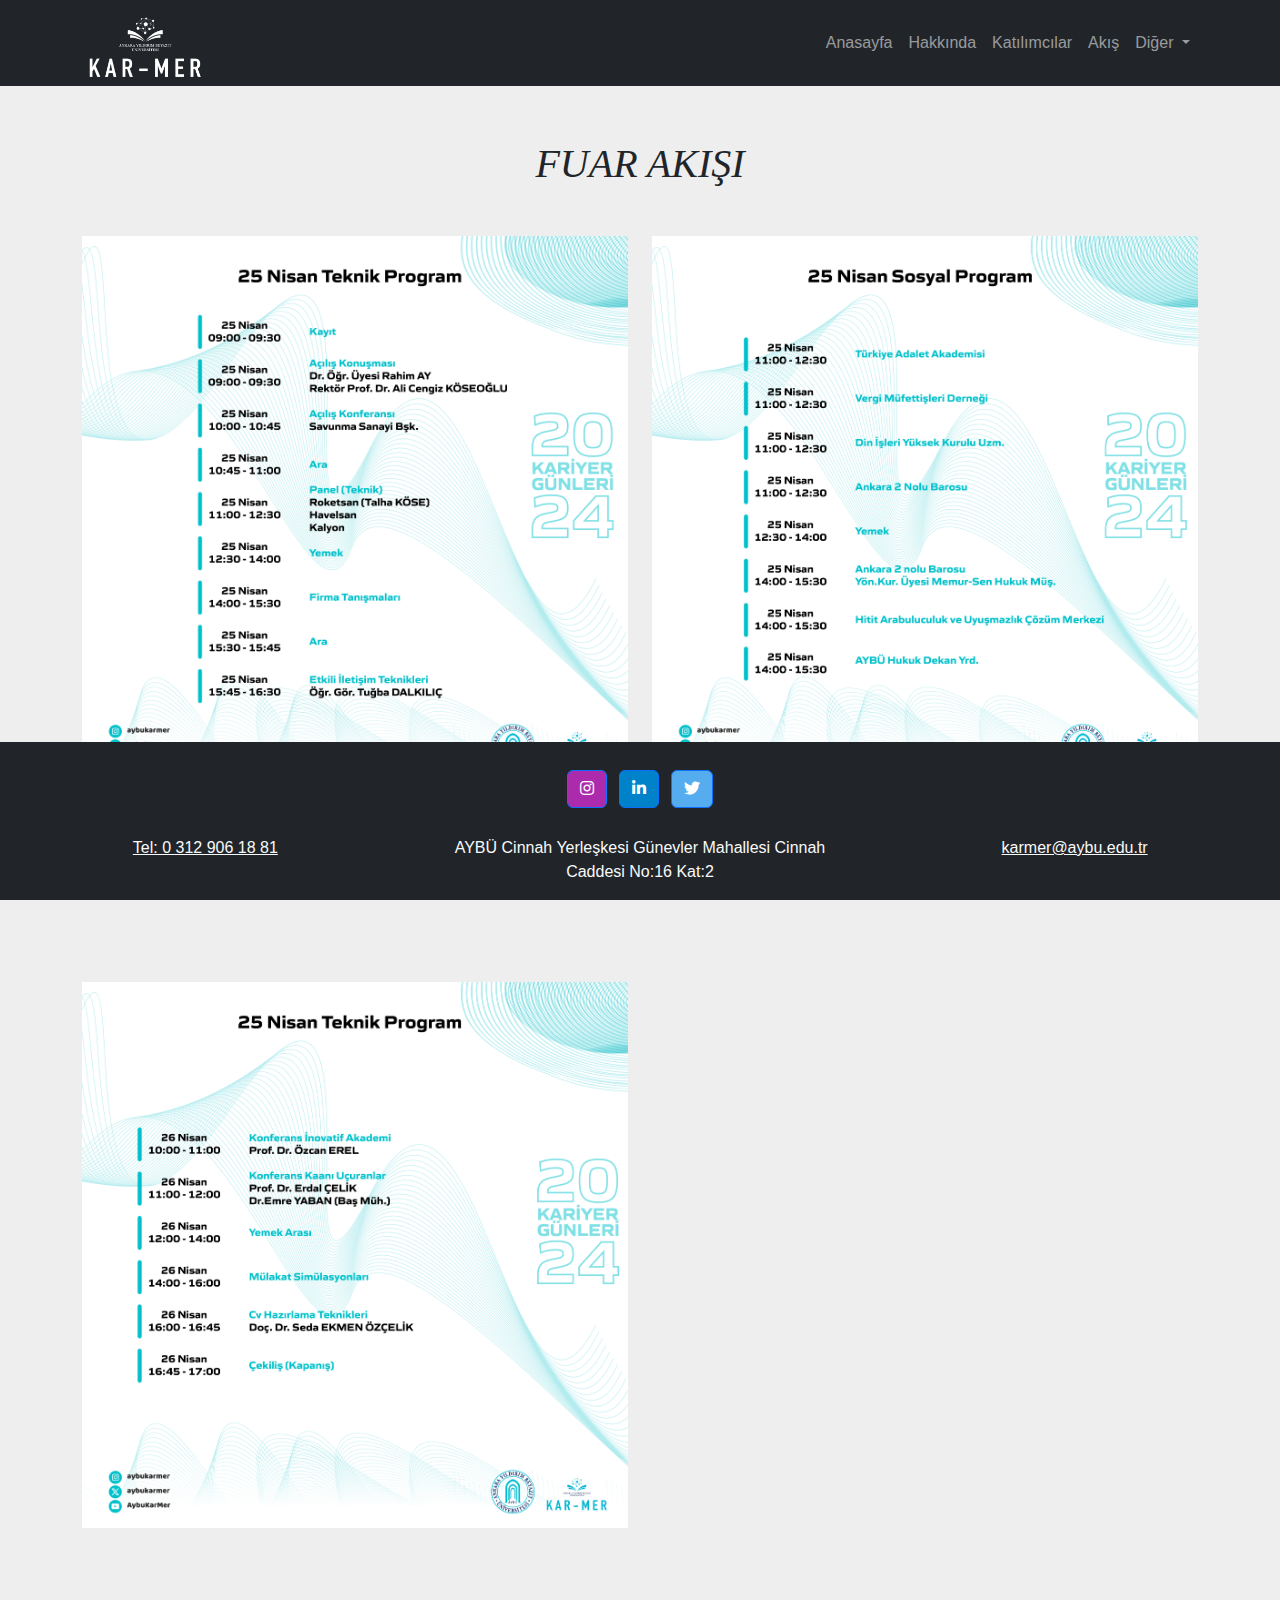
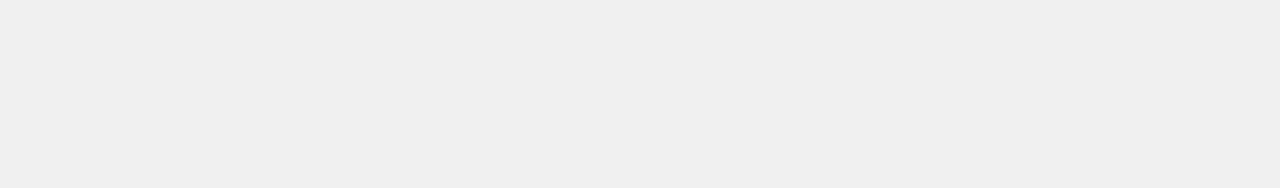
==== fuaraozel.html @ 65250377 "aybu kk" ====
<!DOCTYPE html>
<html>
  <head>
    <meta charset="utf-8" />
    <title>Kariyer Fuari Aybü Karmer</title>
    <link
      rel="stylesheet"
      href="https://cdn.jsdelivr.net/npm/bootstrap@5.1.3/dist/css/bootstrap.min.css"
    />
    <link rel="icon" href="img/min.png" type="image/x-icon">
    <link rel="stylesheet" href="style.css" />
    <link
      rel="stylesheet"
      href="https://cdnjs.cloudflare.com/ajax/libs/font-awesome/5.15.3/css/all.min.css"
    />
  </head>
      
  <body>
    <!-- Navigation -->
    <nav class="navbar navbar-expand-lg navbar-dark bg-dark fixed-top">
      <div class="container">
        <div class="logo">
          <a href="index.html"> <img src="img/logo.png" alt="Logo" /></a>
        </div>
        <button
          class="navbar-toggler"
          type="button"
          data-bs-toggle="collapse"
          data-bs-target="#navbarResponsive"
          aria-controls="navbarResponsive"
          aria-expanded="false"
          aria-label="Toggle navigation"
        >
          <span class="navbar-toggler-icon"></span>
        </button>
        <div class="collapse navbar-collapse" id="navbarResponsive">
          <ul class="navbar-nav ms-auto">
            <li class="nav-item active">
              <a class="nav-link" href="index.html">Anasayfa</a>
            </li>
            <li class="nav-item">
              <a class="nav-link" href="fuarhakkinda.html"> Hakkında</a>
            </li>
              <li class="nav-item">
              <a class="nav-link" href="fuarkatilimcilari.html">Katılımcılar</a>
            </li>
            <li class="nav-item">
              <a class="nav-link" href="fuaraozel.html">Akış</a>
            </li>
            <li class="nav-item dropdown">
              <a
                class="nav-link dropdown-toggle"
                href="#"
                id="navbarDropdown"
                role="button"
                data-toggle="dropdown"
                aria-haspopup="true"
                aria-expanded="false"
              >
                Diğer
              </a>
              <div class="dropdown-menu" aria-labelledby="navbarDropdown">
                      
                <a class="dropdown-item" href="SSS.html"
                  >S.S.S</a
                >
              </div>
            </li>

           
          </ul>
        </div>
      </div>
    </nav>

    <div class="container mb-3" >
      <h1 class="text-center"  style="margin-top: 100px; font-family:Georgia, 'Times New Roman', Times, serif; font-style: italic; ">FUAR AKIŞI</h1>
      <div class="row mt-5">
        <div class="col-md-6" style="margin-bottom: 200px">
          <img src="img/akis1.png" class="img-fluid" alt="akis1" />
        </div>
        <div class="col-md-6" style="margin-bottom: 200px">
          <img src="img/akis2.png" class="img-fluid" alt="akis2" />
        </div>
        <div class="col-md-6" style="margin-bottom: 200px">
          <img src="img/akis3.png" class="img-fluid" alt="akis3" />
        </div>
        <!-- <div class="col-md-6">
          <h2 style="font-family:Georgia, 'Times New Roman', Times, serif; font-style: italic;">Kimiz?</h2>
          <p style="margin-bottom: 50px">
            SunHealth Software, 2022 yılından beri Web Tasarım, Logo Tasarım ve
            Ürün Veri Girişi gibi alanlarda alanlarında müşterilerine kaliteli
            hizmetler sunarak kendini kanıtlamıştır. SunHealth Software,
            başarılarını müşteri memnuniyetine dayandırarak, uzun vadeli iş
            ilişkileri kurmayı ve müşterilerinin ihtiyaçlarına yönelik çözümler
            sunmayı amaçlamaktadır.
          </p>
          <h2 style="font-family:Georgia, 'Times New Roman', Times, serif; font-style: italic;">Misyonumuz</h2>
          <p style="margin-bottom: 50px">
            dgsjbsdfbgjbgfsjgbfbbgb
          </p>
          <h2 style="font-family:Georgia, 'Times New Roman', Times, serif; font-style: italic;">Vizyonumuz</h2>
          <p>
            SunHealth Software Ar-ge Çalışmaları ile Kendini daha da
            geliştirerek Web Tasarım, E-Ticaret, Pazaryeri Entegrasyonu ile
            Yeniliklere açılarak Gelişen teknolojiye Ayak uydurarak Gelişmeye
            devam etmektedir.
          </p>
        </div>
      -->
      </div>
    </div>

    <header>
      <!-- Footer -->
      <footer class="bg-dark text-center fixed-bottom">
        <!-- Grid container -->
        <div class="container p-4">
          <!-- Section: Social media -->
          <section>
            <!-- Instagram -->
            <a
              class="btn btn-primary btn-floating m-1"
              style="background-color: #ac2bac"
              href = "https://www.instagram.com/aybukarmer?utm_source=ig_web_button_share_sheet&igsh=ZDNlZDc0MzIxNw==" target="_blank"
              role="button"
              ><i class="fab fa-instagram"></i
            ></a>

            <!-- Linkedin -->
            <a
              class="btn btn-primary btn-floating m-1"
              style="background-color: #0082ca"
              href="https://www.linkedin.com/company/aybu-kariyer-merkezi/" target="_blank"
              role="button"
              ><i class="fab fa-linkedin-in"></i
            ></a>
            <!-- Twitter -->
            <a
              class="btn btn-primary btn-floating m-1"
              style="background-color: #55acee"
              href="https://x.com/aybukarmer?s=21&t=kYB3P4XO9-Oin4Sc0D_s5A" target="_blank"
              role="button"      
              ><i class="fab fa-twitter"></i
            ></a>
            <!-- Facebook -->
            
          </section>
          <!-- Section: Social media -->
        </div>
        <!-- Grid container -->

        <!-- Copyright -->
        <div id="footer" class="text-center row bg-dark">
          <a class="text-light col-4" href="tel:312-906-1881"
            >Tel: 0 312 906 18 81</a
          >
          <p class="text-light col-4">
            AYBÜ Cinnah Yerleşkesi Günevler Mahallesi Cinnah Caddesi No:16 Kat:2
          </p>
          
          <a class="text-light col-4" href="mailto:karmer@aybu.edu.tr"
            >karmer@aybu.edu.tr
            </a
          >
        </div>
        <!-- Copyright -->
      </footer>
      <!-- Footer -->
    </header>

    <script src="https://code.jquery.com/jquery-3.5.1.slim.min.js"></script>
    <script src="https://cdn.jsdelivr.net/npm/bootstrap@5.1.3/dist/js/bootstrap.bundle.min.js"></script>
    <script src="https://stackpath.bootstrapcdn.com/bootstrap/4.5.2/js/bootstrap.min.js"></script>
     
  </body>
</html>
---- style.css ----
.carousel-item {
  height: 65vh;
  min-height: 350px;
  background: no-repeat center center scroll;
  -webkit-background-size: cover;
  -moz-background-size: cover;
  -o-background-size: cover;
  background-size: cover;
}

body {
  /* Created with https://www.css-gradient.com */
  background: #eee;
  /* background: -webkit-radial-gradient(top right, #23EC55, #2D51C1);
    background: -moz-radial-gradient(top right, #23EC55, #2D51C1);
    background: radial-gradient(to bottom left, #23EC55, #2D51C1); */
}

.wrapper {
  margin: 10vh;
}

.logo img {
  height: 70px;
  margin-right: 10px;
}

.card {
  border: none;
  transition: all 500ms cubic-bezier(0.19, 1, 0.22, 1);
  overflow: hidden;
  border-radius: 20px;
  min-height: 450px;
  box-shadow: 0 0 12px 0 rgba(0, 0, 0, 0.2);

  @media (max-width: 768px) {
    min-height: 350px;
  }

  @media (max-width: 420px) {
    min-height: 300px;
  }

  &.card-has-bg {
    transition: all 500ms cubic-bezier(0.19, 1, 0.22, 1);
    background-size: 120%;
    background-repeat: no-repeat;
    background-position: center center;

    &:before {
      content: "";
      position: absolute;
      top: 0;
      right: 0;
      bottom: 0;
      left: 0;
      background: inherit;
      -webkit-filter: grayscale(1);
      -moz-filter: grayscale(100%);
      -ms-filter: grayscale(100%);
      -o-filter: grayscale(100%);
      filter: grayscale(100%);
    }

    &:hover {
      transform: scale(0.98);
      box-shadow: 0 0 5px -2px rgba(0, 0, 0, 0.3);
      background-size: 130%;
      transition: all 500ms cubic-bezier(0.19, 1, 0.22, 1);

      .card-img-overlay {
        transition: all 800ms cubic-bezier(0.19, 1, 0.22, 1);
        background: rgb(35, 79, 109);
        background: linear-gradient(
          0deg,
          rgba(4, 69, 114, 0.5) 0%,
          rgba(4, 69, 114, 1) 100%
        );
      }
    }
  }

  

  .card-footer {
    background: none;
    border-top: none;

    .media {
      img {
        border: solid 3px rgba(255, 255, 255, 0.3);
      }
    }
  }

  .card-meta {
    color: #26bd75;
  }

  .card-body {
    transition: all 500ms cubic-bezier(0.19, 1, 0.22, 1);
  }

  &:hover {
    .card-body {
      margin-top: 30px;
      transition: all 800ms cubic-bezier(0.19, 1, 0.22, 1);
      
      
    }

    

    cursor: pointer;
    transition: all 800ms cubic-bezier(0.19, 1, 0.22, 1);
  }

  .card-img-overlay {
    transition: all 800ms cubic-bezier(0.19, 1, 0.22, 1);
    background: rgb(35, 79, 109);
    background: linear-gradient(
      0deg,
      rgba(35, 79, 109, 0.3785889355742297) 0%,
      rgba(69, 95, 113, 1) 100%
    );
  }
}

.fw-bold {
  color: #fe4f6c;
}

@media (max-width: 767px) {
}

body {
  margin-top: 20px;
}

/* About Me 
---------------------*/
@media (max-width: 991px) {
  .about-text {
    margin-top: 40px;
  }
}

.about-text h3 {
  font-size: 45px;
  font-weight: 700;
  margin: 0 0 10px;
}

@media (max-width: 767px) {
  .about-text h3 {
    font-size: 35px;
  }
}

.about-text h4 {
  font-weight: 600;
  margin-bottom: 15px;
}

@media (max-width: 767px) {
  .about-text h4 {
    font-size: 18px;
  }
}

.about-text p {
  font-size: 18px;
}

.about-text p mark {
  font-weight: 600;
  color: #3a3973;
}

.about-text .btn-bar {
  padding-top: 8px;
}

.about-text .btn-bar a {
  min-width: 150px;
  text-align: center;
  margin-right: 10px;
}

.about-list {
  padding-top: 10px;
}

.about-list .media {
  padding: 5px 0;
}

.about-list label {
  color: #3a3973;
  font-weight: 600;
  width: 88px;
  margin: 0;
  position: relative;
}

.about-list label:after {
  content: "";
  position: absolute;
  top: 0;
  bottom: 0;
  right: 11px;
  width: 1px;
  height: 12px;
  background: #3a3973;
  -moz-transform: rotate(15deg);
  -o-transform: rotate(15deg);
  -ms-transform: rotate(15deg);
  -webkit-transform: rotate(15deg);
  transform: rotate(15deg);
  margin: auto;
  opacity: 0.5;
}

.about-list p {
  margin: 0;
  font-size: 15px;
}

.about-img {
  box-shadow: 0 5px 14px 0 rgba(0, 0, 0, 0.06);
  padding: 10px;
  background: #ffffff;
}

@media (max-width: 991px) {
  .about-img {
    margin-top: 30px;
  }
}

.counter-section {
  padding: 40px 20px;
}

.counter-section .count-data {
  margin-top: 10px;
  margin-bottom: 10px;
}

.counter-section .count {
  font-weight: 700;
  color: #ffffff;
  margin: 0 0 10px;
}

.counter-section p {
  font-weight: 500;
  margin: 0;
  color: #fe4f6c;
}

.theme-color {
  color: #fe4f6c;
}

.section {
  padding: 100px 0;
  position: relative;
}

.gray-bg {
  background-color: #ebf4fa;
}

.px-btn.theme {
  background: #fe4f6c;
  color: #ffffff;
  border: 2px solid #fe4f6c;
}

.px-btn {
  padding: 0 20px;
  line-height: 42px;
  border: 2px solid transparent;
  position: relative;
  display: inline-block;
  background: none;
  border: none;
  -moz-transition: ease all 0.35s;
  -o-transition: ease all 0.35s;
  -webkit-transition: ease all 0.35s;
  transition: ease all 0.35s;
  border-radius: 5px;
  font-size: 16px;
  font-weight: 500;
}

.px-btn.theme-t {
  background: transparent;
  border: 2px solid #fe4f6c;
  color: #fe4f6c;
}




/* Logo-Tasarim */

.gallery-item {
    transition: opacity 0.3s ease;
    transition: transform 0.8s ease;
  }
  
  .gallery-item:hover {
    opacity: 0.9;
  }
  
  .gallery-item:hover  {
    transform: scale(1.1);
  }

  .container1 {
    display: flex;
  justify-content: center;
  align-items: center;
  height: 100vh;
  }

  .vertical-center {
    text-align: center;
  }


  body  {
    font-family: Arial, sans-serif;
    padding: 20px;
  }
  
  .faq-item {
    border: 1px solid #ddd;
    border-radius: 5px;
    margin-bottom: 10px;
    padding: 10px;
    cursor: pointer;
  }
  
  .answer {
    display: none;
    margin-top: 10px;
  }
  
  .active {
    display: block;
  }
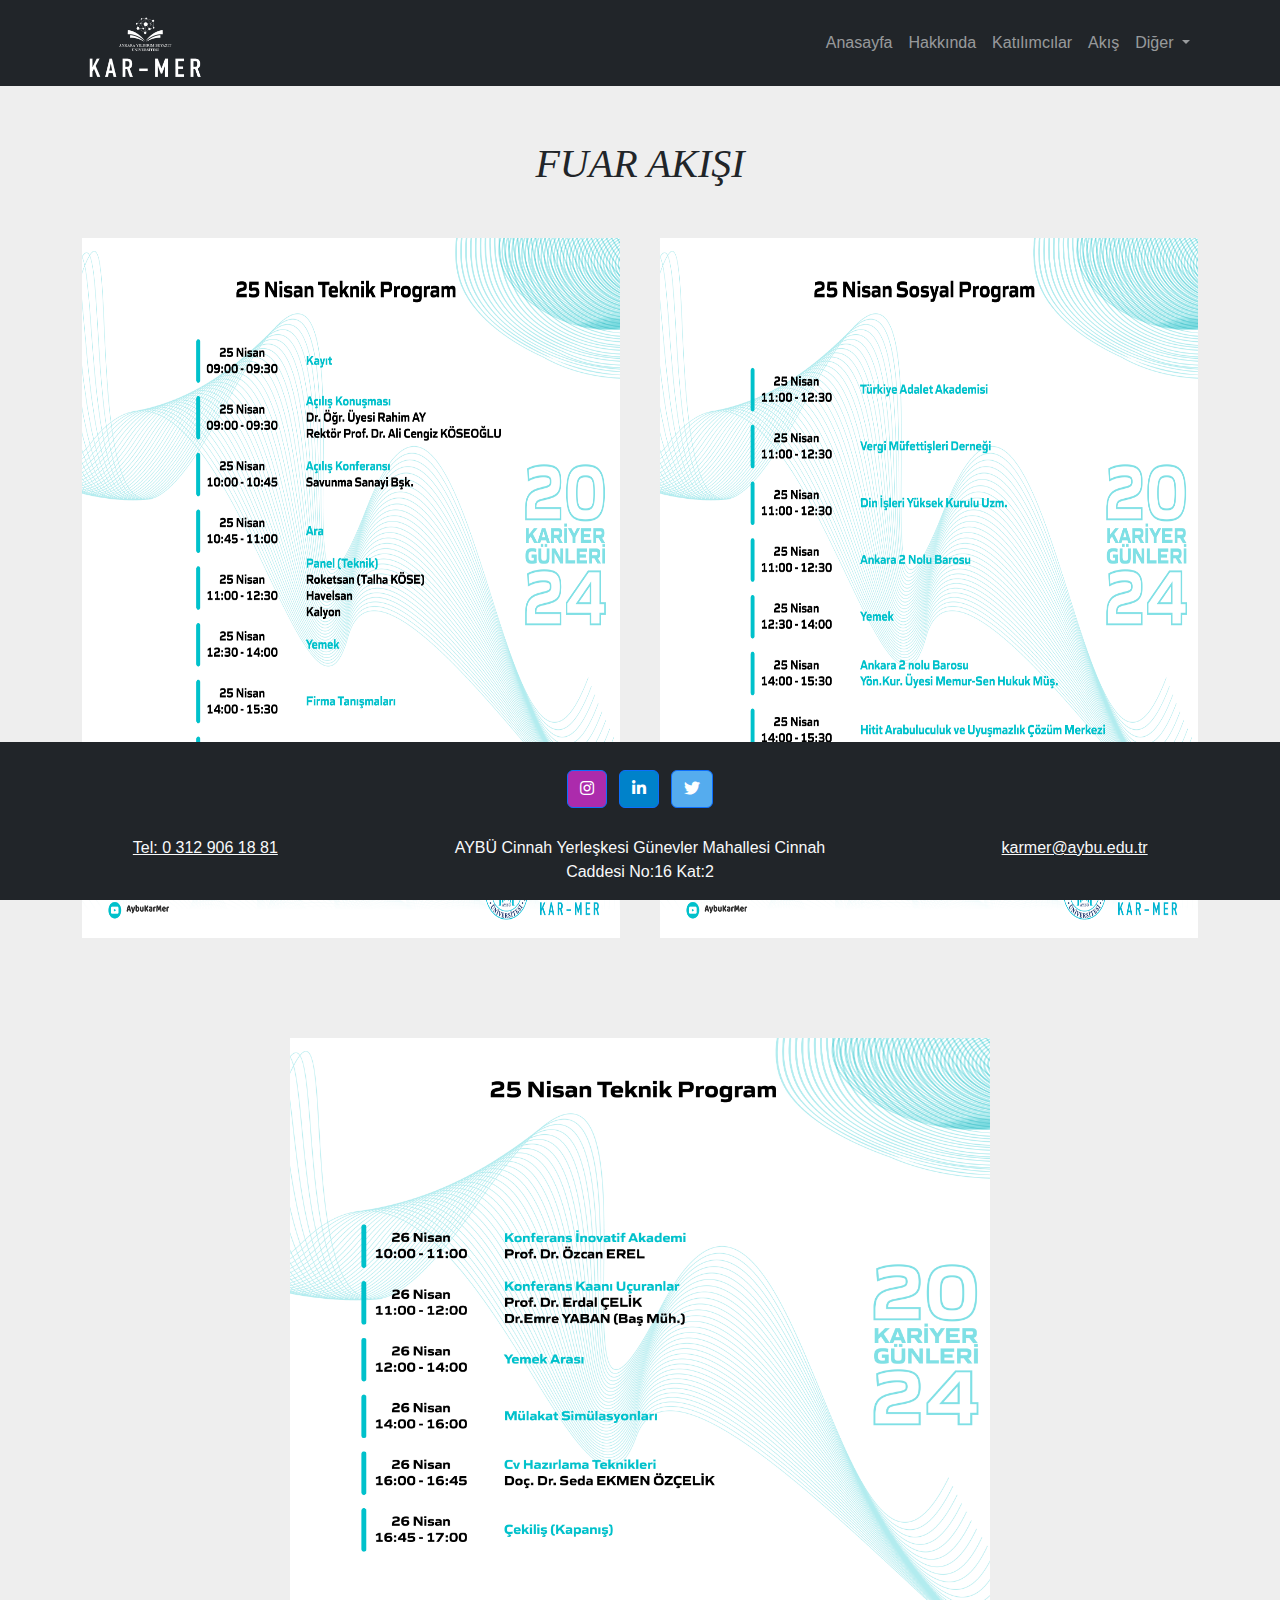
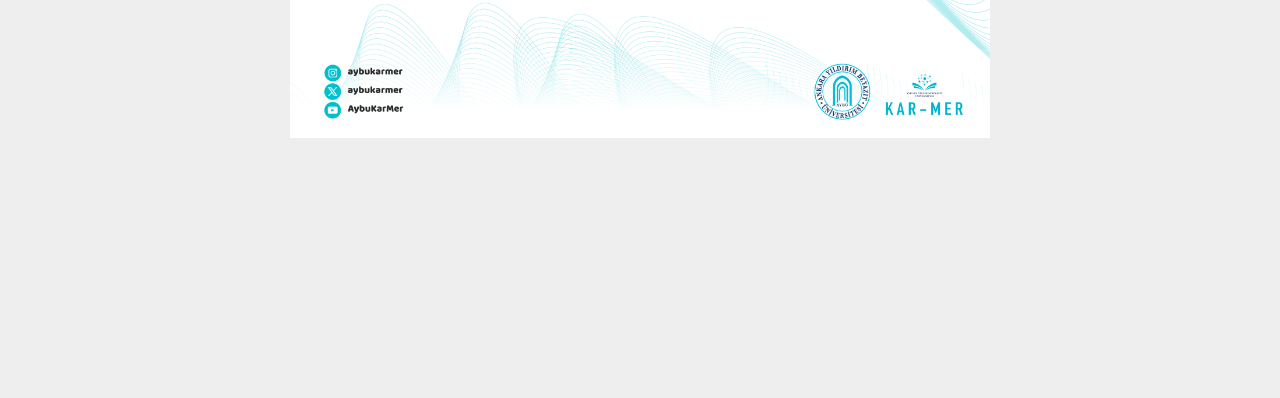
==== commit be6f3961: "update" ====
--- a/fuaraozel.html
+++ b/fuaraozel.html
@@ -73,43 +73,22 @@
       </div>
     </nav>
 
-    <div class="container mb-3" >
-      <h1 class="text-center"  style="margin-top: 100px; font-family:Georgia, 'Times New Roman', Times, serif; font-style: italic; ">FUAR AKIŞI</h1>
-      <div class="row mt-5">
-        <div class="col-md-6" style="margin-bottom: 200px">
-          <img src="img/akis1.png" class="img-fluid" alt="akis1" />
-        </div>
-        <div class="col-md-6" style="margin-bottom: 200px">
-          <img src="img/akis2.png" class="img-fluid" alt="akis2" />
-        </div>
-        <div class="col-md-6" style="margin-bottom: 200px">
-          <img src="img/akis3.png" class="img-fluid" alt="akis3" />
-        </div>
-        <!-- <div class="col-md-6">
-          <h2 style="font-family:Georgia, 'Times New Roman', Times, serif; font-style: italic;">Kimiz?</h2>
-          <p style="margin-bottom: 50px">
-            SunHealth Software, 2022 yılından beri Web Tasarım, Logo Tasarım ve
-            Ürün Veri Girişi gibi alanlarda alanlarında müşterilerine kaliteli
-            hizmetler sunarak kendini kanıtlamıştır. SunHealth Software,
-            başarılarını müşteri memnuniyetine dayandırarak, uzun vadeli iş
-            ilişkileri kurmayı ve müşterilerinin ihtiyaçlarına yönelik çözümler
-            sunmayı amaçlamaktadır.
-          </p>
-          <h2 style="font-family:Georgia, 'Times New Roman', Times, serif; font-style: italic;">Misyonumuz</h2>
-          <p style="margin-bottom: 50px">
-            dgsjbsdfbgjbgfsjgbfbbgb
-          </p>
-          <h2 style="font-family:Georgia, 'Times New Roman', Times, serif; font-style: italic;">Vizyonumuz</h2>
-          <p>
-            SunHealth Software Ar-ge Çalışmaları ile Kendini daha da
-            geliştirerek Web Tasarım, E-Ticaret, Pazaryeri Entegrasyonu ile
-            Yeniliklere açılarak Gelişen teknolojiye Ayak uydurarak Gelişmeye
-            devam etmektedir.
-          </p>
-        </div>
-      -->
+    <div class="container mb-3">
+      <h1 class="text-center" style="margin-top: 100px; font-family: Georgia, 'Times New Roman', Times, serif; font-style: italic;">FUAR AKIŞI</h1>
+      <div style="display: flex; justify-content: center; margin-top: 50px;">
+          <div style="margin-bottom: 200px; margin-right: 20px;">
+              <img src="img/akis1.png" class="img-fluid" alt="akis1" style="width: 700px; height: 700px;">
+          </div>
+          <div style="margin-bottom: 200px; margin-left: 20px;">
+              <img src="img/akis2.png" class="img-fluid" alt="akis2" style="width: 700px; height: 700px;">
+          </div>
       </div>
-    </div>
+      <div style="display: flex; justify-content: center; margin-top: -100px;">
+          <div style="margin-bottom: 200px;">
+              <img src="img/akis3.png" class="img-fluid" alt="akis3" style="width: 700px; height: 700px;">
+          </div>
+      </div>
+  </div>
 
     <header>
       <!-- Footer -->
